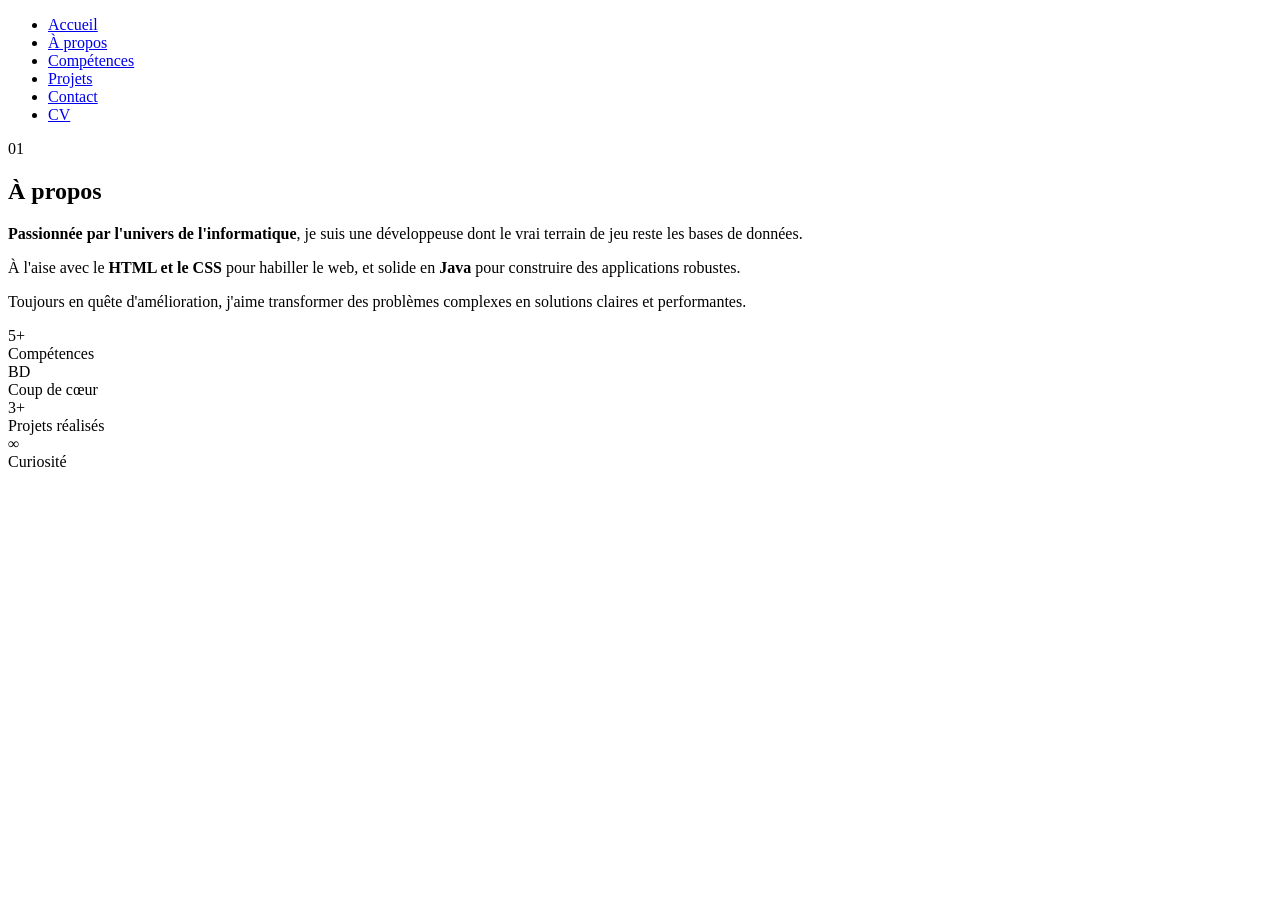
==== A propos.html @ 334fa6ff "Mise en place de la rubrique projets.html ainsi que la mise à jour des autres rubriques" ====
<!DOCTYPE html>
<html lang="en">
<head>
    <meta charset="UTF-8">
    <meta name="viewport" content="width=device-width, initial-scale=1.0">
    <title>Mon Portfolio</title>
    <link rel="stylesheet" href="style.css">
</head>
<body>
    <ul class="nav-links">
        <li><a href="#accueil">Accueil</a></li>
        <li><a href="#A propos">À propos</a></li>
        <li><a href="#Compétences">Compétences</a></li>
        <li><a href="#Projets">Projets</a></li>
        <li><a href="#Contact">Contact</a></li>
        <li><a href="#cv">CV</a></li>
    </ul>
    <section id="A propos">
    <div class="section-header">
      <span class="section-num">01</span>
      <h2 class="section-title">À propos</h2>
      <div class="section-line"></div>
    </div>
    <div class="about-grid">
      <div class="about-text">
        <p><strong>Passionnée par l'univers de l'informatique</strong>, je suis une développeuse dont le vrai terrain de jeu reste les bases de données.</p>
        <p>À l'aise avec le <strong>HTML et le CSS</strong> pour habiller le web, et solide en <strong>Java</strong> pour construire des applications robustes.</p>
        <p>Toujours en quête d'amélioration, j'aime transformer des problèmes complexes en solutions claires et performantes.</p>
      </div>
      <div class="about-stats">
        <div class="stat-card"><div class="stat-num">5+</div><div class="stat-label">Compétences</div></div>
        <div class="stat-card"><div class="stat-num">BD</div><div class="stat-label">Coup de cœur</div></div>
        <div class="stat-card"><div class="stat-num">3+</div><div class="stat-label">Projets réalisés</div></div>
        <div class="stat-card"><div class="stat-num">∞</div><div class="stat-label">Curiosité</div></div>
      </div>
    </div>
  </section>
    
</body>
</html>
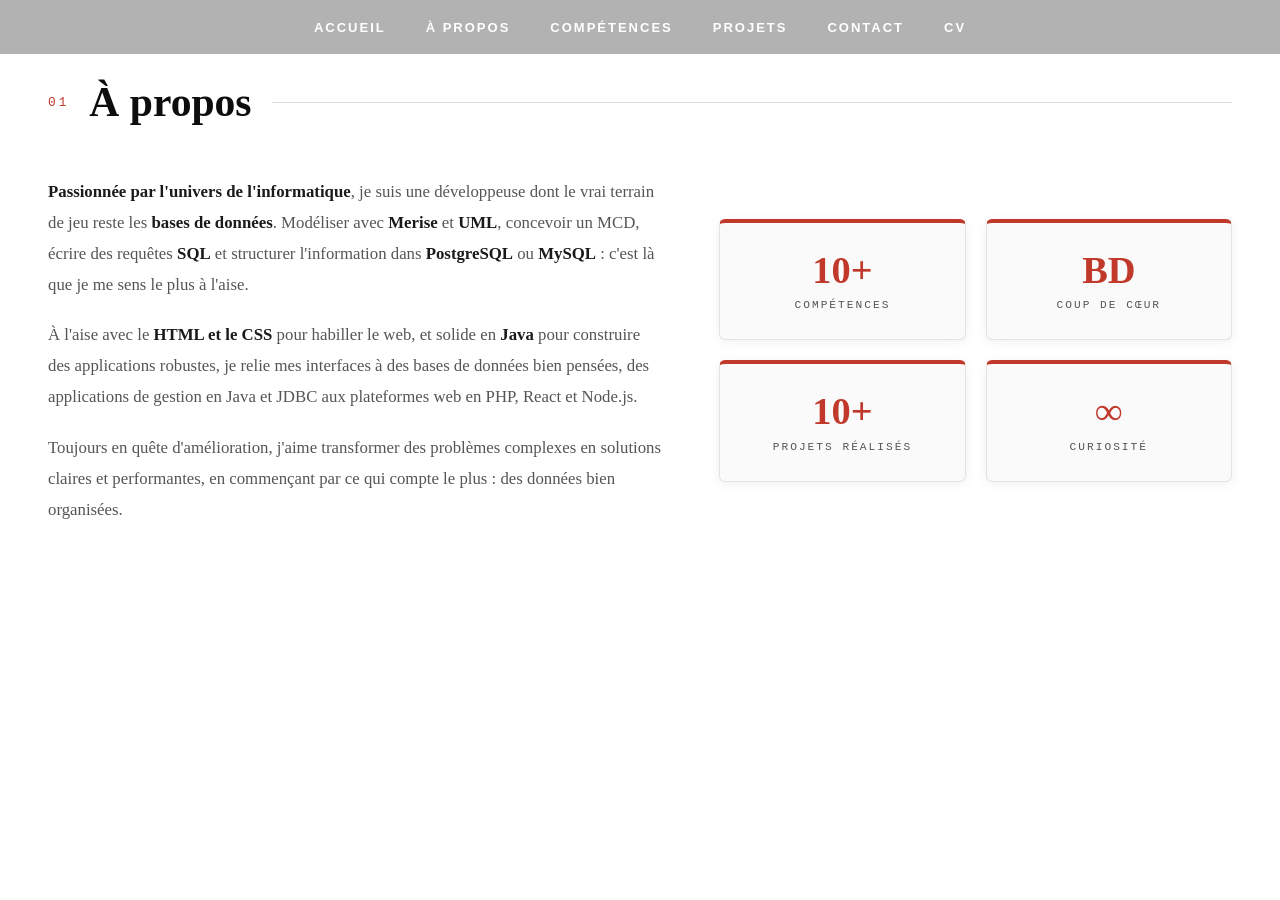
==== commit afec7c39: "sauvegarde avant suppression des anciennes pages" ====
--- a/A propos.html
+++ b/A propos.html
@@ -7,34 +7,47 @@
     <link rel="stylesheet" href="style.css">
 </head>
 <body>
-    <ul class="nav-links">
-        <li><a href="#accueil">Accueil</a></li>
-        <li><a href="#A propos">À propos</a></li>
-        <li><a href="#Compétences">Compétences</a></li>
-        <li><a href="#Projets">Projets</a></li>
-        <li><a href="#Contact">Contact</a></li>
-        <li><a href="#cv">CV</a></li>
-    </ul>
-    <section id="A propos">
-    <div class="section-header">
-      <span class="section-num">01</span>
-      <h2 class="section-title">À propos</h2>
-      <div class="section-line"></div>
+    <div>
+      <nav class="head">
+        <button class="burger" id="burgerBtn" aria-label="Ouvrir le menu" aria-expanded="false">
+          <span></span><span></span><span></span>
+        </button>
+        <ul class="nav-links">
+          <li><a href="#accueil">Accueil</a></li>
+          <li><a href="#a-propos">À propos</a></li>
+          <li><a href="#Compétences">Compétences</a></li>
+          <li><a href="#Projets">Projets</a></li>
+          <li><a href="#Contact">Contact</a></li>
+          <li><a href="#cv">CV</a></li>
+        </ul>
+      </nav>
     </div>
-    <div class="about-grid">
-      <div class="about-text">
-        <p><strong>Passionnée par l'univers de l'informatique</strong>, je suis une développeuse dont le vrai terrain de jeu reste les bases de données.</p>
-        <p>À l'aise avec le <strong>HTML et le CSS</strong> pour habiller le web, et solide en <strong>Java</strong> pour construire des applications robustes.</p>
-        <p>Toujours en quête d'amélioration, j'aime transformer des problèmes complexes en solutions claires et performantes.</p>
+
+    <section id="a-propos" class="about-section">
+      <div class="section-header">
+        <span class="section-num">01</span>
+        <h2 class="section-title">À propos</h2>
+        <div class="section-line"></div>
       </div>
-      <div class="about-stats">
-        <div class="stat-card"><div class="stat-num">5+</div><div class="stat-label">Compétences</div></div>
-        <div class="stat-card"><div class="stat-num">BD</div><div class="stat-label">Coup de cœur</div></div>
-        <div class="stat-card"><div class="stat-num">3+</div><div class="stat-label">Projets réalisés</div></div>
-        <div class="stat-card"><div class="stat-num">∞</div><div class="stat-label">Curiosité</div></div>
+      <div class="about-grid">
+        <div class="about-text">
+          <p><strong>Passionnée par l'univers de l'informatique</strong>, je suis une développeuse dont le
+             vrai terrain de jeu reste les <strong>bases de données</strong>. Modéliser avec <strong>Merise</strong> 
+             et <strong>UML</strong>, concevoir un MCD, écrire des requêtes <strong>SQL</strong> et structurer l'information
+              dans <strong>PostgreSQL</strong> ou <strong>MySQL</strong> : c'est là que je me sens le plus à l'aise.</p>
+          <p>À l'aise avec le <strong>HTML et le CSS</strong> pour habiller le web, et solide en <strong>Java</strong> pour construire
+              des applications robustes, je relie mes interfaces à des bases de données bien pensées, des applications de gestion en Java
+               et JDBC aux plateformes web en PHP, React et Node.js.</p>
+          <p>Toujours en quête d'amélioration, j'aime transformer des problèmes complexes en solutions claires et performantes, en commençant
+             par ce qui compte le plus : des données bien organisées.</p>
+        </div>
+        <div class="about-stats">
+          <div class="stat-card"><div class="stat-num">10+</div><div class="stat-label">Compétences</div></div>
+          <div class="stat-card"><div class="stat-num">BD</div><div class="stat-label">Coup de cœur</div></div>
+          <div class="stat-card"><div class="stat-num">10+</div><div class="stat-label">Projets réalisés</div></div>
+          <div class="stat-card"><div class="stat-num">∞</div><div class="stat-label">Curiosité</div></div>
+        </div>
       </div>
-    </div>
-  </section>
-    
+    </section>
 </body>
 </html>
--- a/style.css
+++ b/style.css
@@ -0,0 +1,893 @@
+:root {
+    --accent: #c0392b;
+    --accent2: #8e2a1f;
+    --font-display: 'Georgia', serif;
+}
+
+* { margin: 0; padding: 0; box-sizing: border-box; }
+
+html { scroll-behavior: smooth; }
+
+body {
+    font-family: 'Georgia', serif;
+    color: #1a1a1a;
+    background-color: #fff;
+}
+
+.head {
+    position: absolute;
+    top: 0; left: 0;
+    width: 100%;
+    z-index: 10;
+    background: rgba(0,0,0,0.30);
+    padding: 18px 0;
+}
+.head ul {
+    list-style: none;
+    display: flex;
+    justify-content: center;
+    gap: 40px;
+}
+.head ul li a {
+    color: #fff;
+    text-decoration: none;
+    font-family: Arial, sans-serif;
+    font-size: 13px;
+    font-weight: 700;
+    letter-spacing: 2px;
+    text-transform: uppercase;
+    transition: color 0.3s;
+}
+.head ul li a:hover { color: #e8c97a; }
+.head ul li a.active {
+    color: #c0392b;
+    border-bottom: 2px solid #c0392b;
+    padding-bottom: 2px;
+}
+
+.burger {
+    display: none;
+    flex-direction: column;
+    justify-content: space-between;
+    width: 26px;
+    height: 19px;
+    background: transparent;
+    border: none;
+    cursor: pointer;
+    position: absolute;
+    right: 24px;
+    top: 20px;
+    z-index: 20;
+    padding: 0;
+}
+.burger span {
+    display: block;
+    height: 3px;
+    width: 100%;
+    background: #fff;
+    border-radius: 2px;
+    transition: transform 0.3s ease, opacity 0.3s ease;
+}
+.burger.open span:nth-child(1) { transform: translateY(8px) rotate(45deg); }
+.burger.open span:nth-child(2) { opacity: 0; }
+.burger.open span:nth-child(3) { transform: translateY(-8px) rotate(-45deg); }
+
+.section-header {
+    text-align: center;
+    margin-bottom: 50px;
+}
+.section-header .tag {
+    font-size: 0.75rem;
+    letter-spacing: 3px;
+    text-transform: uppercase;
+    color: #c0392b;
+    font-family: Arial, sans-serif;
+    font-weight: 700;
+}
+.section-header h2 {
+    font-size: 2.2rem;
+    color: #1a1a1a;
+    margin-top: 10px;
+    font-weight: 700;
+}
+.section-header .divider {
+    width: 60px;
+    height: 3px;
+    background: #c0392b;
+    margin: 16px auto 0;
+}
+
+.about-section .section-header,
+.skills-section .section-header {
+    display: flex;
+    align-items: center;
+    gap: 20px;
+    text-align: left;
+    margin-bottom: 50px;
+}
+.section-num {
+    font-family: 'Courier New', monospace;
+    font-size: 0.8rem;
+    letter-spacing: 3px;
+    color: var(--accent);
+}
+.about-section .section-title,
+.skills-section .section-title {
+    margin: 0;
+    font-size: clamp(1.8rem, 4vw, 2.6rem);
+    font-weight: 700;
+    color: #0d0d0d;
+}
+.section-line {
+    flex: 1;
+    height: 1px;
+    background: #ddd;
+}
+
+.hero {
+    position: relative;
+    min-height: 100vh;
+    display: flex;
+    align-items: center;
+    padding: 130px 48px 80px;
+    background: #1a1a1a;
+    color: #fff;
+    overflow: hidden;
+}
+.hero-grid {
+    position: absolute;
+    inset: 0;
+    background-image:
+        linear-gradient(rgba(255,255,255,0.04) 1px, transparent 1px),
+        linear-gradient(90deg, rgba(255,255,255,0.04) 1px, transparent 1px);
+    background-size: 60px 60px;
+}
+.hero-content {
+    position: relative;
+    z-index: 1;
+    max-width: 760px;
+}
+.hero-tag {
+    font-family: 'Courier New', monospace;
+    font-size: 0.75rem;
+    letter-spacing: 3px;
+    text-transform: uppercase;
+    color: #e8c97a;
+    margin-bottom: 1.5rem;
+}
+.hero-name {
+    font-size: clamp(3rem, 7vw, 5.5rem);
+    font-weight: 700;
+    line-height: 1.05;
+    margin-bottom: 1.5rem;
+}
+.hero-name span { color: var(--accent); }
+.hero-photo {
+    display: block;
+    width: 150px;
+    height: 150px;
+    border-radius: 50%;
+    object-fit: cover;
+    border: 3px solid var(--accent);
+    margin-bottom: 1.5rem;
+}
+.hero-intro {
+    font-size: 1rem;
+    line-height: 1.85;
+    color: rgba(255,255,255,0.78);
+    margin-bottom: 1.5rem;
+}
+.hero-subtitle {
+    font-size: 0.95rem;
+    line-height: 1.8;
+    color: rgba(255,255,255,0.55);
+    max-width: 520px;
+    margin-bottom: 2.2rem;
+}
+.hero-cta {
+    display: inline-block;
+    margin: 0 12px 12px 0;
+    padding: 0.8rem 2rem;
+    border: 1px solid var(--accent);
+    background: var(--accent);
+    color: #fff;
+    text-decoration: none;
+    font-family: 'Courier New', monospace;
+    font-size: 0.75rem;
+    letter-spacing: 2px;
+    text-transform: uppercase;
+    transition: background 0.3s, border-color 0.3s;
+}
+.hero-cta:hover { background: #a93226; border-color: #a93226; }
+.hero-cta.outline {
+    background: transparent;
+    border-color: rgba(255,255,255,0.4);
+}
+.hero-cta.outline:hover { border-color: #e8c97a; color: #e8c97a; background: transparent; }
+
+.hero-line {
+    position: absolute;
+    right: 48px;
+    top: 50%;
+    transform: translateY(-50%);
+    display: flex;
+    flex-direction: column;
+    align-items: center;
+    gap: 1rem;
+    color: rgba(255,255,255,0.45);
+    font-family: 'Courier New', monospace;
+    font-size: 0.7rem;
+    letter-spacing: 3px;
+    text-transform: uppercase;
+    writing-mode: vertical-rl;
+}
+.hero-line::before {
+    content: '';
+    width: 1px;
+    height: 60px;
+    background: var(--accent);
+}
+
+.about-section {
+    padding: 80px 48px;
+    background: #fff;
+}
+.about-grid {
+    display: grid;
+    grid-template-columns: 1.2fr 1fr;
+    gap: 56px;
+    align-items: center;
+}
+.about-text p {
+    margin-bottom: 1.2rem;
+    font-size: 1.05rem;
+    line-height: 1.85;
+    color: #555;
+}
+.about-text p:last-child { margin-bottom: 0; }
+.about-text strong { color: #1a1a1a; font-weight: 700; }
+
+.about-stats {
+    display: grid;
+    grid-template-columns: repeat(2, 1fr);
+    gap: 20px;
+}
+.stat-card {
+    padding: 28px 20px;
+    text-align: center;
+    background: #fafafa;
+    border: 1px solid #e3e3e3;
+    border-top: 4px solid #c0392b;
+    border-radius: 6px;
+    box-shadow: 0 2px 12px rgba(0,0,0,0.06);
+    transition: transform 0.3s, box-shadow 0.3s;
+}
+.stat-card:hover {
+    transform: translateY(-4px);
+    box-shadow: 0 8px 24px rgba(0,0,0,0.12);
+}
+.stat-num {
+    margin-bottom: 10px;
+    font-size: 2.4rem;
+    font-weight: 700;
+    line-height: 1;
+    color: var(--accent);
+}
+.stat-label {
+    font-family: 'Courier New', monospace;
+    font-size: 0.7rem;
+    letter-spacing: 2px;
+    text-transform: uppercase;
+    color: #555;
+}
+
+.skills-section {
+    padding: 80px 48px;
+    background: #f7f4f0;
+}
+.skills-wrapper {
+    max-width: 1100px;
+    margin: 0 auto;
+}
+.skill-item {
+    margin-bottom: 2rem;
+    opacity: 0;
+    transform: translateX(-20px);
+    transition: opacity 0.6s ease, transform 0.6s ease;
+}
+.skill-item.visible { opacity: 1; transform: translateX(0); }
+.skill-label {
+    display: flex;
+    justify-content: space-between;
+    margin-bottom: 8px;
+}
+.skill-name {
+    font-family: 'Courier New', monospace;
+    font-size: 0.8rem;
+    letter-spacing: 2px;
+    text-transform: uppercase;
+    color: #1a1a1a;
+}
+.skill-pct {
+    font-family: 'Courier New', monospace;
+    font-size: 0.8rem;
+    color: var(--accent);
+}
+.skill-track {
+    height: 4px;
+    background: #e3e3e3;
+    border-radius: 2px;
+    overflow: hidden;
+}
+.skill-fill {
+    height: 100%;
+    width: 0;
+    background: linear-gradient(90deg, var(--accent), #e8c97a);
+    transition: width 1.2s cubic-bezier(0.4, 0, 0.2, 1);
+}
+
+.historiques-section {
+    background: #f7f4f0;
+    padding: 80px 40px;
+}
+
+.diaporama {
+    position: relative;
+    max-width: 700px;
+    margin: 50px auto 0;
+    overflow: hidden;
+}
+.diaporama-track {
+    display: flex;
+    transition: transform 0.5s ease;
+}
+.diaporama-slide { flex: 0 0 100%; }
+
+.diaporama-btn {
+    position: absolute;
+    top: 190px;                  
+    transform: translateY(-50%);
+    z-index: 5;
+    width: 42px;
+    height: 42px;
+    border-radius: 50%;
+    border: none;
+    background: #c0392b;
+    color: #fff;
+    font-size: 1rem;
+    cursor: pointer;
+    display: flex;
+    align-items: center;
+    justify-content: center;
+    transition: background 0.3s;
+}
+.diaporama-btn:hover { background: #a93226; }
+.diaporama-btn.prev { left: 12px; }
+.diaporama-btn.next { right: 12px; }
+
+.diaporama-dots {
+    display: flex;
+    justify-content: center;
+    gap: 8px;
+    margin-top: 22px;
+}
+.diaporama-dots span {
+    width: 10px;
+    height: 10px;
+    border-radius: 50%;
+    background: #ddd;
+    cursor: pointer;
+    transition: background 0.3s;
+}
+.diaporama-dots span.active { background: #c0392b; }
+
+.site-card {
+    background: #fff;
+    border-radius: 8px;
+    overflow: hidden;
+    box-shadow: 0 2px 12px rgba(0,0,0,0.08);
+    transition: transform 0.3s, box-shadow 0.3s;
+}
+.site-card img {
+    width: 100%;
+    height: 380px;
+    object-fit: contain;
+    background: #fff;
+    display: block;
+}
+.site-card-body {
+    padding: 22px;
+    border-top: 3px solid #c0392b;
+}
+.site-card-body .cat {
+    font-size: 0.7rem;
+    font-family: Arial, sans-serif;
+    letter-spacing: 2px;
+    text-transform: uppercase;
+    color: #c0392b;
+    font-weight: 700;
+    margin-bottom: 6px;
+    display: block;
+}
+.site-card-body h3 {
+    font-size: 1rem;
+    font-weight: 700;
+    color: #1a1a1a;
+    margin-bottom: 10px;
+}
+.site-card-body p {
+    font-size: 0.87rem;
+    color: #666;
+    line-height: 1.75;
+}
+
+.projects-head {
+    position: relative;
+    padding-top: 80px;
+    background: #fafafa;
+    overflow: hidden;
+}
+.section-number {
+    position: absolute;
+    top: -10px;
+    right: 48px;
+    font-family: Arial, sans-serif;
+    font-size: 8rem;
+    font-weight: 800;
+    line-height: 1;
+    color: #eee;
+    pointer-events: none;
+    user-select: none;
+}
+.section-label {
+    display: flex;
+    align-items: center;
+    justify-content: center;
+    gap: 14px;
+    font-family: 'Courier New', monospace;
+    font-size: 0.75rem;
+    letter-spacing: 3px;
+    text-transform: uppercase;
+    color: var(--accent);
+}
+.section-label::before {
+    content: '';
+    width: 30px;
+    height: 1px;
+    background: #999;
+}
+.section-title {
+    margin: 24px 0 20px;
+    font-size: clamp(2.4rem, 5vw, 4rem);
+    font-weight: 700;
+    line-height: 1.1;
+    color: #0d0d0d;
+}
+.section-subtitle {
+    font-size: 1.05rem;
+    color: #555;
+}
+
+.filter-tabs {
+    display: flex;
+    flex-wrap: wrap;
+    gap: 40px;
+    margin: 56px 48px 0;
+    border-bottom: 1px solid #ddd;
+}
+.filter-tab {
+    padding: 14px 0;
+    margin-bottom: -1px;
+    background: none;
+    border: none;
+    border-bottom: 2px solid transparent;
+    font-family: 'Courier New', monospace;
+    font-size: 0.75rem;
+    letter-spacing: 1.5px;
+    text-transform: uppercase;
+    color: #555;
+    cursor: pointer;
+    transition: color 0.3s, border-color 0.3s;
+}
+.filter-tab:hover { color: var(--accent); }
+.filter-tab.active {
+    color: #0d0d0d;
+    border-bottom-color: #0d0d0d;
+}
+
+.projects-list {
+    padding: 0 48px 80px;
+    background: #fafafa;
+}
+.category-title {
+    font-family: var(--font-display);
+    font-size: 1.6rem;
+    font-weight: 300;
+    color: var(--accent);
+    margin: 3rem 0 1.5rem;
+    text-align: center;
+}
+.projects-grid {
+    display: grid;
+    grid-template-columns: repeat(3, minmax(0, 1fr));
+    gap: 28px;
+    align-items: stretch;
+}
+.project-card {
+    display: flex;
+    flex-direction: column;
+    min-width: 0;
+    background: #fff;
+    border: 1px solid #e3e3e3;
+    border-top: 4px solid #c0392b;
+    border-radius: 6px;
+    overflow: hidden;
+    box-shadow: 0 2px 12px rgba(0,0,0,0.06);
+    transition: transform 0.3s, box-shadow 0.3s;
+}
+.project-card:hover {
+    transform: translateY(-4px);
+    box-shadow: 0 8px 24px rgba(0,0,0,0.12);
+}
+.project-image {
+    order: -1;
+    display: block;
+    width: 100%;
+    max-width: 100%;
+    height: 310px;
+    margin: 0;
+    object-fit: cover;
+    object-position: left top;
+    background: #f3f3f3;
+}
+.project-btn {
+    display: block;
+    margin: 0 20px 20px;
+    padding: 12px;
+    text-align: center;
+    border: 1px solid #a55757;
+    border-radius: 3px;
+    background: #b31616;
+    color: #e9dfdf;
+    font-family: 'Courier New', monospace;
+    font-size: 0.75rem;
+    letter-spacing: 2px;
+    text-transform: uppercase;
+    text-decoration: none;
+    transition: border-color 0.3s, color 0.3s;
+}
+.project-btn:hover {
+    border-color: #c0392b;
+    color: #c0392b;
+}
+.project-tag {
+    padding: 16px 20px 0;
+    font-family: Arial, sans-serif;
+    font-size: 0.7rem;
+    letter-spacing: 2px;
+    text-transform: uppercase;
+    color: #c0392b;
+    font-weight: 700;
+}
+.project-title {
+    padding: 18px 20px 8px;
+    font-size: 1.05rem;
+    font-weight: 700;
+    color: #1a1a1a;
+}
+.project-desc {
+    flex: 1;
+    padding: 0 20px;
+    font-size: 0.88rem;
+    line-height: 1.6;
+    color: #555;
+}
+.project-desc strong { color: #1a1a1a; font-weight: 700; }
+.project-desc a { color: #c0392b; text-decoration: none; overflow-wrap: anywhere; }
+.project-desc a:hover { text-decoration: underline; }
+.project-techs {
+    display: flex;
+    flex-wrap: wrap;
+    gap: 8px;
+    padding: 16px 20px;
+}
+.tech-tag {
+    font-family: 'Courier New', monospace;
+    font-size: 0.7rem;
+    letter-spacing: 1px;
+    text-transform: uppercase;
+    padding: 4px 10px;
+    border: 1px solid #ddd;
+    border-radius: 3px;
+    background: #fff;
+    color: #333;
+}
+
+.contact-section {
+    padding: 80px 40px;
+    max-width: 1100px;
+    margin: 0 auto;
+}
+.contact-grid {
+    display: grid;
+    grid-template-columns: 1fr 1.6fr;
+    gap: 60px;
+    align-items: start;
+}
+.contact-infos h3 {
+    font-size: 1.4rem;
+    font-weight: 700;
+    color: #1a1a1a;
+    margin-bottom: 16px;
+}
+.contact-infos > p {
+    font-size: 0.93rem;
+    color: #666;
+    line-height: 1.8;
+    margin-bottom: 30px;
+}
+.info-item {
+    display: flex;
+    align-items: flex-start;
+    gap: 16px;
+    margin-bottom: 24px;
+}
+.info-icon {
+    width: 44px;
+    height: 44px;
+    background: #c0392b;
+    border-radius: 50%;
+    display: flex;
+    align-items: center;
+    justify-content: center;
+    font-size: 1.1rem;
+    flex-shrink: 0;
+}
+.info-text h4 {
+    font-size: 0.8rem;
+    font-family: Arial, sans-serif;
+    letter-spacing: 1.5px;
+    text-transform: uppercase;
+    color: #c0392b;
+    margin-bottom: 4px;
+}
+.info-text p {
+    font-size: 0.9rem;
+    color: #555;
+    line-height: 1.6;
+    margin-bottom: 0;
+}
+.info-text a { color: #555; text-decoration: none; }
+.info-text a:hover { color: #c0392b; }
+
+.reseaux { margin-top: 36px; }
+.reseaux h4 {
+    font-size: 0.8rem;
+    font-family: Arial, sans-serif;
+    letter-spacing: 1.5px;
+    text-transform: uppercase;
+    color: #1a1a1a;
+    margin-bottom: 14px;
+}
+.reseaux-icons { display: flex; gap: 12px; }
+.reseau-btn {
+    width: 40px;
+    height: 40px;
+    background: #fafafa;
+    border: 1px solid #e0e0e0;
+    border-radius: 50%;
+    display: flex;
+    align-items: center;
+    justify-content: center;
+    font-size: 1.1rem;
+    text-decoration: none;
+    transition: background 0.3s, border-color 0.3s;
+}
+.reseau-btn:hover {
+    background: #c0392b;
+    border-color: #c0392b;
+}
+
+.contact-form {
+    background: #fafafa;
+    border-radius: 8px;
+    padding: 40px;
+    box-shadow: 0 2px 16px rgba(0,0,0,0.07);
+}
+.contact-form h3 {
+    font-size: 1.3rem;
+    font-weight: 700;
+    color: #1a1a1a;
+    margin-bottom: 24px;
+}
+.form-row {
+    display: grid;
+    grid-template-columns: 1fr 1fr;
+    gap: 16px;
+    margin-bottom: 16px;
+}
+.form-group { margin-bottom: 16px; }
+.form-group label {
+    display: block;
+    font-size: 0.78rem;
+    font-family: Arial, sans-serif;
+    letter-spacing: 1.5px;
+    text-transform: uppercase;
+    color: #555;
+    margin-bottom: 8px;
+    font-weight: 700;
+}
+.form-group input,
+.form-group select,
+.form-group textarea {
+    width: 100%;
+    padding: 12px 16px;
+    border: 1px solid #ddd;
+    border-radius: 4px;
+    font-size: 0.93rem;
+    font-family: 'Georgia', serif;
+    color: #1a1a1a;
+    background: #fff;
+    transition: border-color 0.3s;
+    outline: none;
+}
+.form-group input:focus,
+.form-group select:focus,
+.form-group textarea:focus { border-color: #c0392b; }
+.form-group textarea { resize: vertical; min-height: 130px; }
+.form-submit {
+    width: 100%;
+    background: #c0392b;
+    color: #fff;
+    border: none;
+    padding: 14px;
+    font-family: Arial, sans-serif;
+    font-size: 0.82rem;
+    font-weight: 700;
+    letter-spacing: 2px;
+    text-transform: uppercase;
+    border-radius: 4px;
+    cursor: pointer;
+    transition: background 0.3s;
+    margin-top: 8px;
+}
+.form-submit:hover { background: #a93226; }
+
+.faq-section {
+    background: #f7f4f0;
+    padding: 80px 40px;
+}
+.faq-grid {
+    display: grid;
+    grid-template-columns: 1fr 1fr;
+    gap: 24px;
+    max-width: 1100px;
+    margin: 50px auto 0;
+}
+.faq-card {
+    background: #fff;
+    border-radius: 8px;
+    padding: 28px;
+    box-shadow: 0 2px 12px rgba(0,0,0,0.07);
+    border-left: 4px solid #c0392b;
+}
+.faq-card h4 {
+    font-size: 0.97rem;
+    font-weight: 700;
+    color: #1a1a1a;
+    margin-bottom: 10px;
+}
+.faq-card p {
+    font-size: 0.88rem;
+    color: #666;
+    line-height: 1.75;
+}
+
+.quote-section {
+    background: #c0392b;
+    padding: 60px 40px;
+    text-align: center;
+}
+.quote-section blockquote {
+    font-size: 1.5rem;
+    color: #fff;
+    font-style: italic;
+    max-width: 750px;
+    margin: 0 auto;
+    line-height: 1.6;
+}
+.quote-section cite {
+    display: block;
+    margin-top: 16px;
+    font-size: 0.82rem;
+    color: rgba(255,255,255,0.65);
+    font-style: normal;
+    letter-spacing: 2px;
+    text-transform: uppercase;
+}
+
+footer { background: #111; padding: 50px 40px 24px; }
+.footer-grid {
+    display: grid;
+    grid-template-columns: 2fr 1fr 1fr;
+    gap: 50px;
+    max-width: 1100px;
+    margin: 0 auto 40px;
+}
+.footer-brand h3 { color: #fff; font-size: 1.1rem; margin-bottom: 12px; }
+.footer-brand p { color: rgba(255,255,255,0.45); font-size: 0.85rem; line-height: 1.8; }
+.footer-links h4 {
+    color: #c0392b;
+    font-size: 0.75rem;
+    text-transform: uppercase;
+    letter-spacing: 2px;
+    margin-bottom: 16px;
+    font-family: Arial, sans-serif;
+}
+.footer-links ul { list-style: none; }
+.footer-links ul li { margin-bottom: 10px; }
+.footer-links ul li a {
+    color: rgba(255,255,255,0.5);
+    text-decoration: none;
+    font-size: 0.88rem;
+    transition: color 0.3s;
+}
+.footer-links ul li a:hover { color: #e8c97a; }
+.footer-bottom {
+    border-top: 1px solid rgba(255,255,255,0.1);
+    padding-top: 24px;
+    text-align: center;
+    max-width: 1100px;
+    margin: 0 auto;
+}
+.footer-bottom p { color: rgba(255,255,255,0.3); font-size: 0.8rem; }
+
+@media (max-width: 900px) {
+    .projects-grid { grid-template-columns: repeat(2, minmax(0, 1fr)); }
+}
+
+@media (max-width: 800px) {
+    .about-grid { grid-template-columns: 1fr; gap: 36px; }
+    .about-section,
+    .skills-section { padding: 70px 20px; }
+}
+
+@media (max-width: 768px) {
+    .burger { display: flex; }
+    .head ul {
+        display: none;
+        position: absolute;
+        top: 100%;
+        left: 0;
+        width: 100%;
+        flex-direction: column;
+        gap: 0;
+        background: rgba(0,0,0,0.92);
+        padding: 10px 0;
+    }
+    .head ul.open { display: flex; }
+    .head ul li { width: 100%; text-align: center; }
+    .head ul li a { display: block; padding: 12px 0; }
+
+    .hero { padding: 110px 20px 60px; }
+    .hero-line { display: none; }
+
+    .filter-tabs { margin: 40px 20px 0; gap: 24px; }
+    .projects-list { padding: 0 20px 60px; }
+    .section-number { right: 20px; font-size: 5rem; }
+
+    .contact-section { padding: 60px 20px; }
+    .contact-grid { grid-template-columns: 1fr; gap: 40px; }
+    .contact-form { padding: 28px 20px; }
+    .form-row { grid-template-columns: 1fr; }
+    .faq-section { padding: 60px 20px; }
+    .faq-grid { grid-template-columns: 1fr; }
+    .footer-grid { grid-template-columns: 1fr; gap: 30px; }
+}
+
+@media (max-width: 600px) {
+    .projects-grid { grid-template-columns: 1fr; }
+    .historiques-section { padding: 60px 16px; }
+    .site-card img { height: 240px; }
+    .diaporama-btn { top: 120px; }  /* moitié de 240px */
+}
